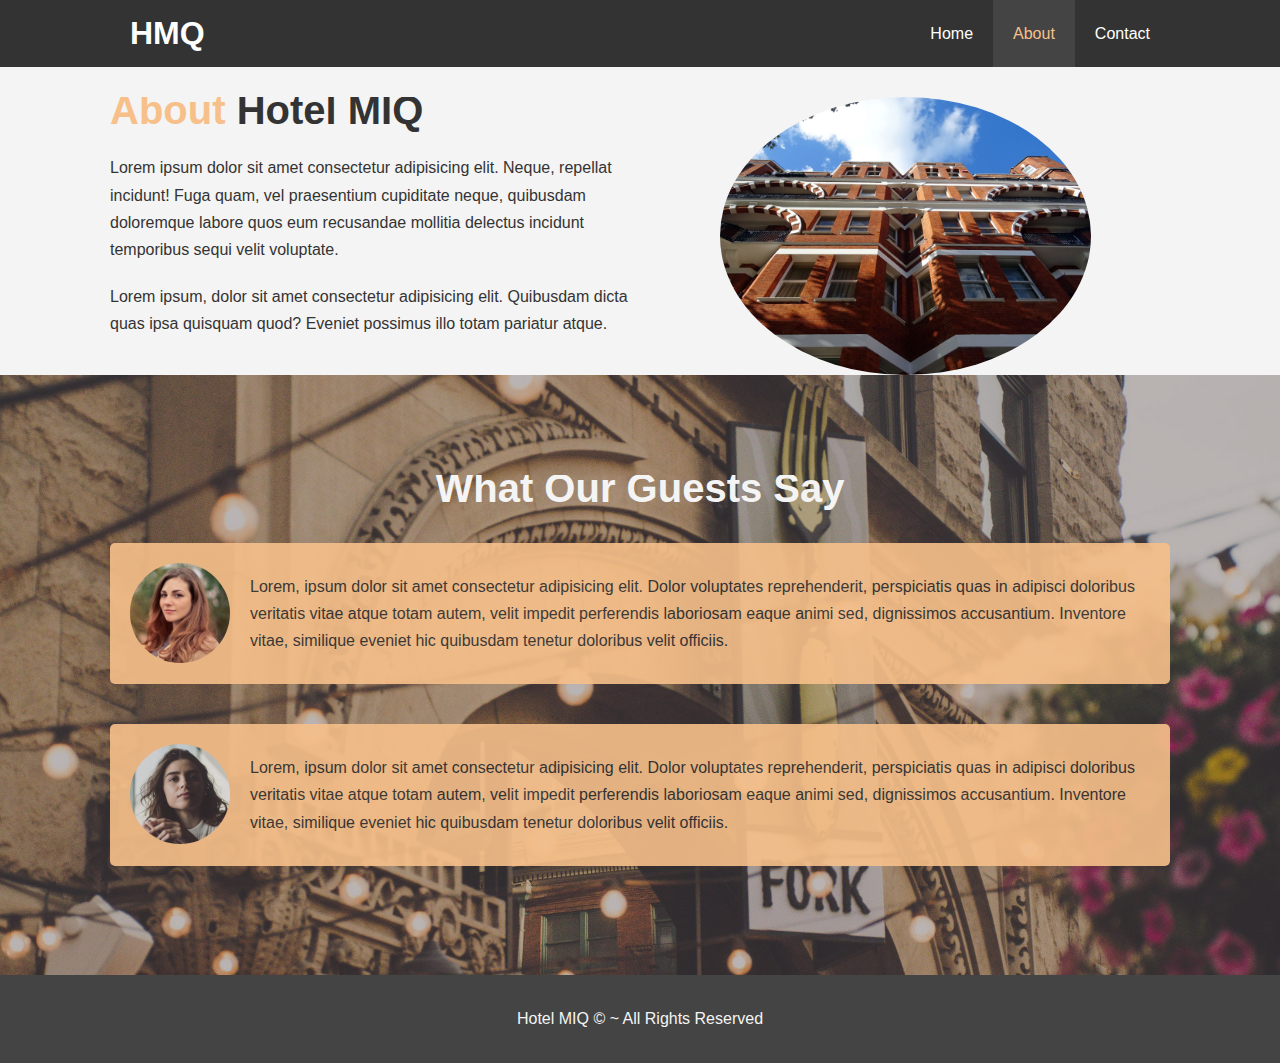
==== about.html @ eff251ac "Add files via upload" ====
<!DOCTYPE html>
<html lang="en">
  <head>
    <meta charset="UTF-8" />
    <meta name="viewport" content="width=device-width, initial-scale=1.0" />
    <title>Hotel MIQ | About</title>
    <link rel="stylesheet" href="./css/style.css" />
  </head>
  <body>
    <header>
      <nav id="navbar">
        <div class="container">
          <h1 class="logo"><a href="#">HMQ</a></h1>
          <ul>
            <li><a href="index.html">Home</a></li>
            <li><a class="current" href="#">About</a></li>
            <li><a href="contact.html">Contact</a></li>
          </ul>
        </div>
      </nav>
    </header>

    <section class="about-info bg-light">
      <div class="container">
        <div class="info-left">
          <h1 class="l-heading">
            <span class="primary-text">About</span> Hotel MIQ
          </h1>
          <p>
            Lorem ipsum dolor sit amet consectetur adipisicing elit. Neque,
            repellat incidunt! Fuga quam, vel praesentium cupiditate neque,
            quibusdam doloremque labore quos eum recusandae mollitia delectus
            incidunt temporibus sequi velit voluptate.
          </p>
          <p>
            Lorem ipsum, dolor sit amet consectetur adipisicing elit. Quibusdam
            dicta quas ipsa quisquam quod? Eveniet possimus illo totam pariatur
            atque.
          </p>
        </div>
        <div class="info-right">
          <img src="./img/photo-2.jpg" alt="building" />
        </div>
      </div>
    </section>
    <div class="clr"></div>
    <section id="testimonials">
      <div class="container">
        <h2 class="l-heading">What Our Guests Say</h2>
        <div class="testimonial bg-primary">
          <img src="./img/person-1.jpg" alt="person 1" />
          <p>
            Lorem, ipsum dolor sit amet consectetur adipisicing elit. Dolor
            voluptates reprehenderit, perspiciatis quas in adipisci doloribus
            veritatis vitae atque totam autem, velit impedit perferendis
            laboriosam eaque animi sed, dignissimos accusantium. Inventore
            vitae, similique eveniet hic quibusdam tenetur doloribus velit
            officiis.
          </p>
        </div>

        <div class="testimonial bg-primary">
          <img src="./img/person-2.jpg" alt="person 2" />
          <p>
            Lorem, ipsum dolor sit amet consectetur adipisicing elit. Dolor
            voluptates reprehenderit, perspiciatis quas in adipisci doloribus
            veritatis vitae atque totam autem, velit impedit perferendis
            laboriosam eaque animi sed, dignissimos accusantium. Inventore
            vitae, similique eveniet hic quibusdam tenetur doloribus velit
            officiis.
          </p>
        </div>
      </div>
    </section>
    <footer id="main-footer">
      <p>Hotel MIQ &copy; ~ All Rights Reserved</p>
    </footer>
  </body>
</html>
---- css/style.css ----
* {
  padding: 0;
  margin: 0;
  box-sizing: border-box;
}

body {
  font-family: "Segoe UI", Tahoma, Geneva, Verdana, sans-serif;
  line-height: 1.7em;
}
a {
  text-decoration: none;
  color: #333333;
}
h1,
h2,
h3 {
  padding-bottom: 20px;
}
p {
  padding: 10px 0;
}

/* Utility classes */
.container {
  max-width: 1100px;
  overflow: auto;
  margin: auto;
  padding: 0 20px;
}
.primary-text {
  color: #f7c08a;
}

.lead {
  font-size: 20px;
}
.btn {
  display: inline-block;
  padding: 13px 20px;
  color: #ffffff;
  background: #333333;
  font-size: 18px;
  border: none;
  cursor: pointer;
}

.btn:hover {
  background-color: #f7c08a;
  color: #333333;
}

.btn-light {
  background-color: #ffffff;
  color: #333333;
}

.bg-dark {
  background-color: #333333;
  color: #ffffff;
}

.bg-light {
  background-color: #f4f4f4;
  color: #333333;
}

.bg-primary {
  background: #f7c08a;
  color: #333;
}
.clr {
  clear: both;
}

.l-heading {
  font-size: 40px;
}
/* Navbar */
#navbar {
  background-color: #333333;
  overflow: auto;
  color: #ffffff;
}
#navbar a {
  color: #ffffff;
}
#navbar h1 {
  float: left;
  padding: 20px;
}
#navbar ul {
  list-style: none;
  float: right;
}
#navbar ul li {
  float: left;
}
#navbar ul li a {
  display: block;
  padding: 20px;
  text-align: center;
}
#navbar ul li a:hover,
#navbar ul li a.current {
  color: #f7c08a;
  background: #444444;
}
/* Showcase */
.showcase {
  background: url(../img/showcase.jpg) no-repeat center center/cover;
  height: 600px;
}
.showcase .showcase-content {
  color: #ffffff;
  text-align: center;
  padding-top: 170px;
}
.showcase .showcase-content h1 {
  font-size: 60px;
  line-height: 1.2em;
}
.showcase .showcase-content p {
  line-height: 1.7em;
  padding-bottom: 20px;
}

/* Home info */

.home-info {
  height: 400px;
}
.home-info .info-image {
  float: left;
  background: url("../img/photo-1.jpg") no-repeat;
  width: 50%;
  min-height: 100%;
}
.home-info .info-content {
  float: right;
  width: 50%;
  text-align: center;
  padding: 50px 30px;
  overflow: hidden;
  height: 100%;
}
.home-info .info-content p {
  padding-bottom: 30px;
}

/* Features */
.box {
  float: left;
  width: 33.3%;
  text-align: center;
  padding: 50px;
}
.box i {
  padding-bottom: 10px;
}

/* About page */
/* about-info */
.about-info {
  padding-top: 30px;
}
.about-info .info-left {
  float: left;
  width: 50%;
  min-height: 100%;
}

.about-info .info-right {
  float: right;
  width: 50%;
  min-height: 100%;
}

.about-info .info-right img {
  display: block;
  margin: auto;
  width: 70%;
  border-radius: 50%;
}

/* testimonials */

#testimonials {
  background: url("../img/test-bg.jpg") no-repeat center center/cover;
  height: 600px;
  padding-top: 100px;
}

#testimonials h2 {
  color: #f4f4f4;
  padding-bottom: 40px;
  text-align: center;
}

#testimonials .testimonial {
  border-radius: 5px;
  padding: 20px;
  margin-bottom: 40px;
  opacity: 0.9;
}
#testimonials .testimonial img {
  width: 100px;
  border-radius: 50%;
  float: left;
  margin-right: 20px;
}

/* Contact page */
#contact-form {
  padding: 30px 0;
}

#contact-form .form-group {
  margin-bottom: 20px;
}

#contact-form label {
  display: block;
  margin-bottom: 5px;
}

#contact-form input,
#contact-form textarea {
  width: 100%;
  padding: 10px;
  border: 1px solid #dddddd;
}
#contact-form textarea {
  height: 200px;
}

#contact-form input:focus,
#contact-form textarea:focus {
  outline: none;
  border-color: #f7c08a;
}
/* main-Footer */

#main-footer {
  text-align: center;
  background-color: #444444;
  color: #f4f4f4;
  padding: 20px;
}
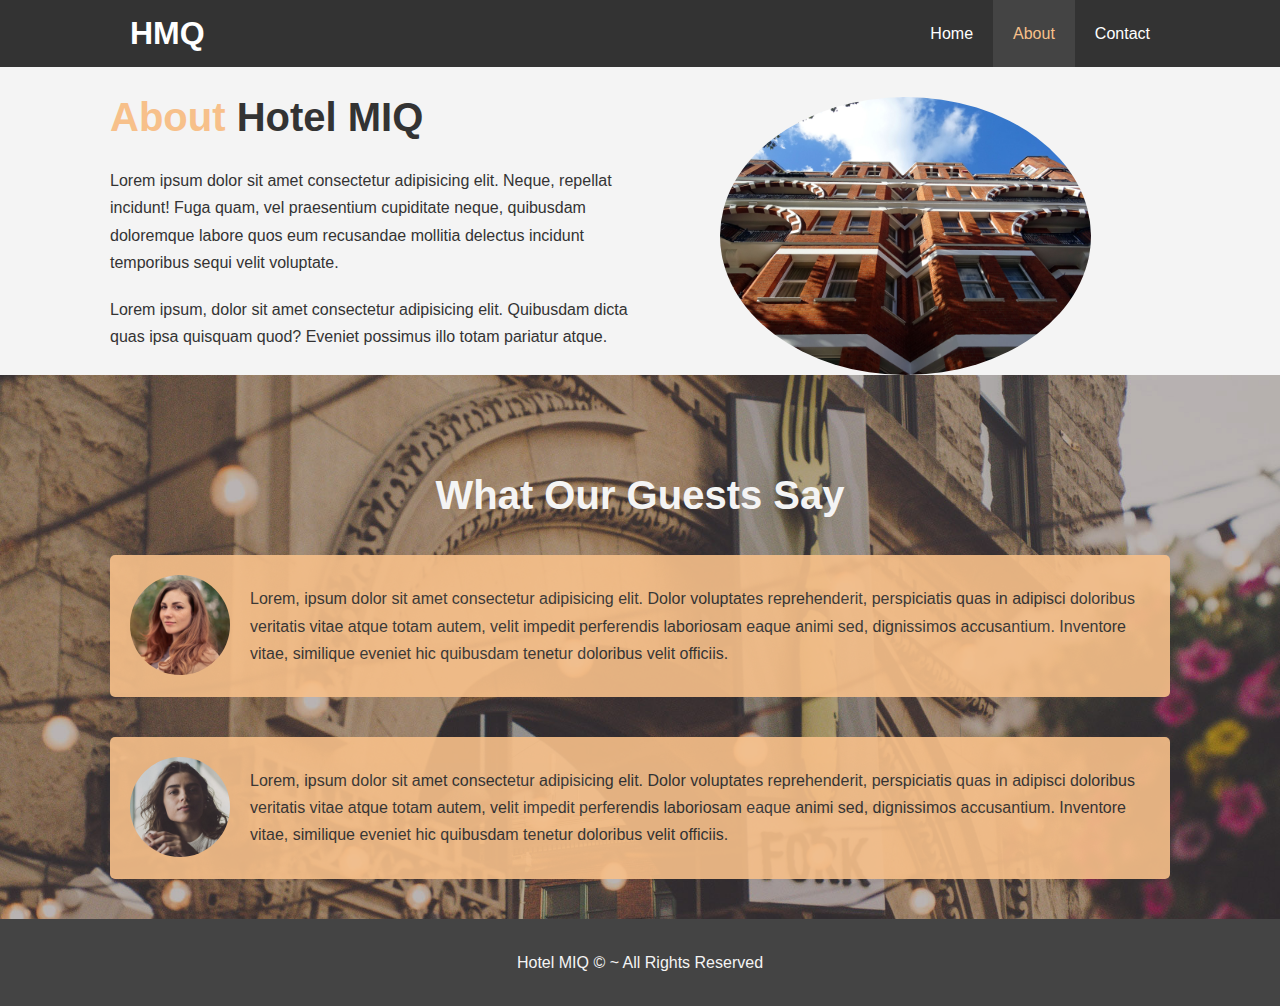
==== commit 820ca02b: "Add files via upload" ====
--- a/about.html
+++ b/about.html
@@ -5,6 +5,11 @@
     <meta name="viewport" content="width=device-width, initial-scale=1.0" />
     <title>Hotel MIQ | About</title>
     <link rel="stylesheet" href="./css/style.css" />
+    <link
+      rel="stylesheet"
+      media="screen and (max-width: 768px)"
+      href="./css/mobile.css"
+    />
   </head>
   <body>
     <header>
--- a/css/style.css
+++ b/css/style.css
@@ -75,6 +75,7 @@
 
 .l-heading {
   font-size: 40px;
+  line-height: 40px;
 }
 /* Navbar */
 #navbar {
@@ -85,7 +86,7 @@
 #navbar a {
   color: #ffffff;
 }
-#navbar h1 {
+#navbar .logo {
   float: left;
   padding: 20px;
 }
@@ -128,7 +129,7 @@
 /* Home info */
 
 .home-info {
-  height: 400px;
+  height: 450px;
 }
 .home-info .info-image {
   float: left;
@@ -187,7 +188,7 @@
 
 #testimonials {
   background: url("../img/test-bg.jpg") no-repeat center center/cover;
-  height: 600px;
+  height: 100%;
   padding-top: 100px;
 }
 
--- a/css/mobile.css
+++ b/css/mobile.css
@@ -0,0 +1,49 @@
+#navbar .logo {
+  float: none;
+  text-align: center;
+}
+#navbar ul {
+  float: none;
+}
+#navbar ul li {
+  float: none;
+  border-bottom: 1px solid #444444;
+}
+#navbar ul li a {
+  padding: 10px;
+}
+.showcase .showcase-content {
+  padding-top: 70px;
+  padding-bottom: 30px;
+}
+.home-info .info-image {
+  float: none;
+  display: none;
+}
+.home-info .info-content {
+  float: none;
+  width: 100%;
+}
+.box {
+  float: none;
+  width: 100%;
+}
+.about-info .info-left {
+  float: none;
+  width: 100%;
+  min-height: 100%;
+}
+
+.about-info .info-right {
+  float: none;
+  width: 100%;
+  min-height: 100%;
+  padding-bottom: 20px;
+}
+.l-heading {
+  text-align: center;
+}
+
+#contact-info .box {
+  border-bottom: 1px solid #444444;
+}
